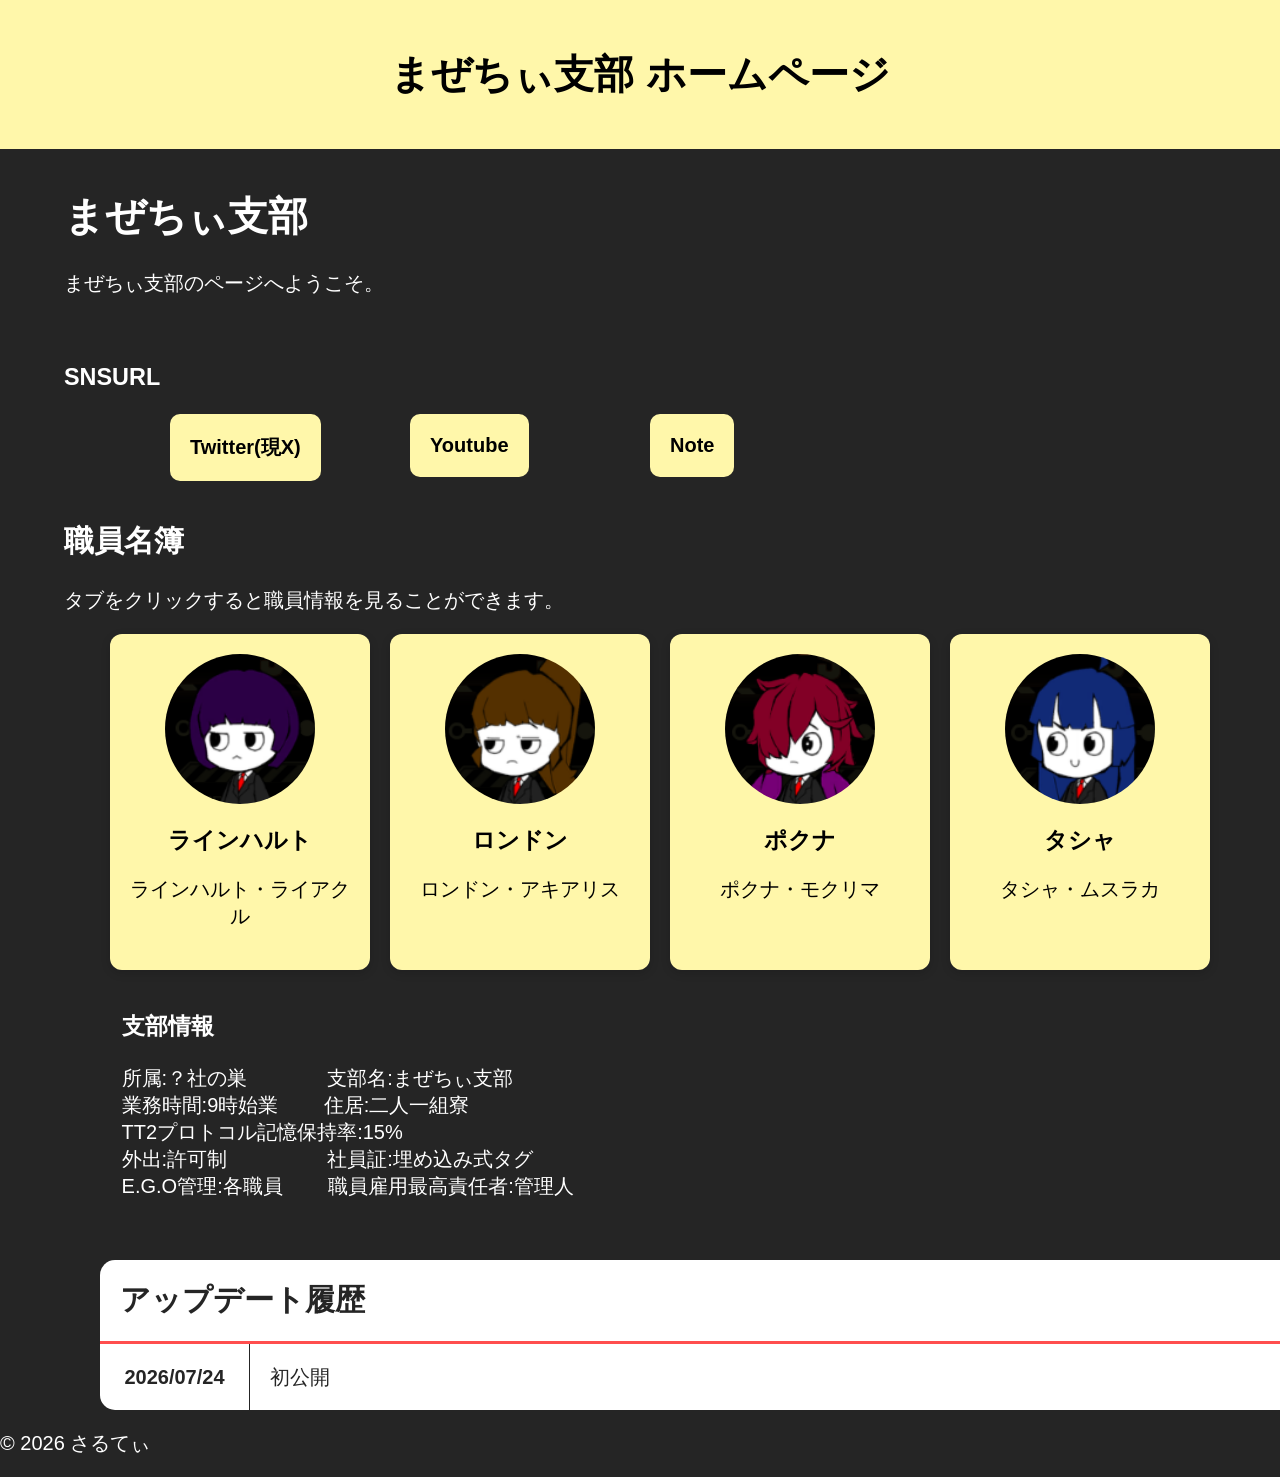
==== index.html @ 5a1bd992 "Add files via upload" ====
<!DOCTYPE html>
<html lang="ja">
<head>
    <meta charset="UTF-8">
    <meta name="viewport" content="width=device-width, initial-scale=1.0">

    <title>まぜちぃ支部 ホームページ</title>

    <link rel="stylesheet" href="style.css">
</head>

<body>

    <!-- ヘッダー -->
    <header>
        <h1>まぜちぃ支部 ホームページ</h1>


    </header>
    <main class="">
        <h1>まぜちぃ支部</h1>
        <p>まぜちぃ支部のページへようこそ。</p><br>
        <h3>SNSURL</h3>
        <div class="linkdis">
            <div>
                <a class="linkURL" href="https://x.com/mazechimanager">Twitter(現X)</a>
            </div>
            <div>
                <a class="linkURL" href="https://youtube.com/@saltykappu450?si=OtEl6FPQoaWW-RSn">Youtube</a>
            </div>
            <div>
                <a class="linkURL" href="https://note.com/mazechimanager">Note</a>
            </div>
        </div>
    </main>
    <!-- メイン -->
    <main>

        <section class="title">
            <h2>職員名簿</h2>
            <p>タブをクリックすると職員情報を見ることができます。</p>
        </section>

        <section class="character-grid">

            <a class="card" href="Agent-page/rainhald.html">
                <img class="photo_ps" src="Agent_photo/ラインハルト・ライアクル.png" alt="ラインハルト">
                <h3>ラインハルト</h3>
                <p class="test">ラインハルト・ライアクル</p>
            </a>

             <a class="card" href="Agent-page/Rondon.html">
                <img class="photo_ps" src="Agent_photo/ロンドン・アキアリス.png" alt="ロンドン">
                <h3>ロンドン</h3>
                <p class="test">ロンドン・アキアリス</p>
            </a>

             <a class="card" href="Agent-page/Pokuna.html">
                <img class="photo_ps" src="Agent_photo/ポクナ・モクリマ.png" alt="ポクナ">
                <h3>ポクナ</h3>
                <p class="test">ポクナ・モクリマ</p>
            </a>

             <a class="card" href="Agent-page/tasya.html">
                <img class="photo_ps" src="Agent_photo/タシャ・ムスラカ.png" alt="タシャ">
                <h3>タシャ</h3>
                <p class="test">タシャ・ムスラカ</p>
            </a>

           

        </section>
        <main>
        <h3>支部情報</h3>
        <p>所属:？社の巣　　　　支部名:まぜちぃ支部<br>
           業務時間:9時始業　　  住居:二人一組寮<br>
           TT2プロトコル記憶保持率:15%<br>
           外出:許可制　　　　　社員証:埋め込み式タグ<br>
           E.G.O管理:各職員　　 職員雇用最高責任者:管理人</p>

        
        </main>

    </main>
<section class="update-history">

    <h2>アップデート履歴</h2>

    <div class="history-row">

        <div class="history-date">
            2026/07/24
        </div>

        <div class="history-text">
            初公開
        </div>

    </div>

    

</section>
    <!-- フッター -->
    <footer >
        <p>© 2026 さるてぃ</p>
    </footer>

</body>
</html >
---- style.css ----
body{
    margin:0;
    font-family:sans-serif;
    background:#252525;
    color: white;
    font-size: 20px;
}

.linkURL{
    display:inline-block;
    font-size:20px;
    background-color:rgb(255,247,170);
    padding: 20px;
    border-radius:10px;
    justify-content: center;
    text-decoration:none;
    font-weight:bold;

    color:#000;

    transition:.3s;
}

.linkdis{
    display: flex;
    gap: 20px;

    display:grid;

    grid-template-columns:repeat(auto-fill,220px);

    justify-content:center;

    gap:20px;
}

.linkURL:hover{
    background-color:#ff4e4e;
    color:#fff;
    transform:translateY(-5px);
}

header{
    background: rgb(255, 247, 170);
    color:rgb(0, 0, 0);
    text-align:center;
    padding:20px;
}

nav{
    margin-top:15px;
}

nav a{
    color:rgb(0, 0, 0);
    text-decoration:none;
    margin:0 15px;
}

main{
    width:90%;
    margin:40px auto;
}

.character-grid{
    display: grid;
    grid-template-columns: repeat(auto-fill, 220px);
    justify-content: center;
    gap: 60px;
}

.card{
    width: 220px;
    background: rgb(255, 247, 170);
    border-radius: 12px;
    padding: 20px;
    text-align: center;
    text-decoration: none;
    color: black;
    box-shadow: 0 3px 10px rgba(0,0,0,.15);
    transition: .2s;
    position:relative;
    overflow:hidden;
}

.card:hover{
    transform:translateY(-6px);
}

.card img{
    width:150px;
    height:150px;
    object-fit:cover;
    object-position:center top;
    border-radius:50%;
}

.card h3{
    margin:15px 0 8px;
}

.card::before{

    content:"";

    position:absolute;

    top:0;
    right:0;

    width:100%;
    height:100%;

    background:#ff4e4e;

    transform:translateX(100%);

    transition:.4s;

    z-index:0;

}



.card:hover::before{

    transform:translateX(0);

}

.card img,
.card h3,
.card p{

    position:relative;

    z-index:1;


}

.card:hover h3,
.card:hover p{

    color:white;

}

.update-history{

    margin-top:60px;

    background:rgb(255, 255, 255);

    color:#252525;

    border-radius:15px;

    overflow:hidden;

    width: 1700px;

   margin:60px clamp(20px, 8vw, 100px) 0;

}


.update-history h2{

    margin:0;

    padding:20px;

    border-bottom:3px solid #ff4e4e;

}

.history-row{

    display:grid;

    grid-template-columns:150px 1fr;

    border-bottom:1px solid #252525;

}

.history-date{

    display:flex;

    justify-content:center;

    align-items:center;

    font-weight:bold;

    border-right:1px solid #252525;

    padding:15px;

}

.history-text{

    padding:15px 20px;

    line-height:1.8;

}

.history-row:last-child{

    border-bottom:none;

}
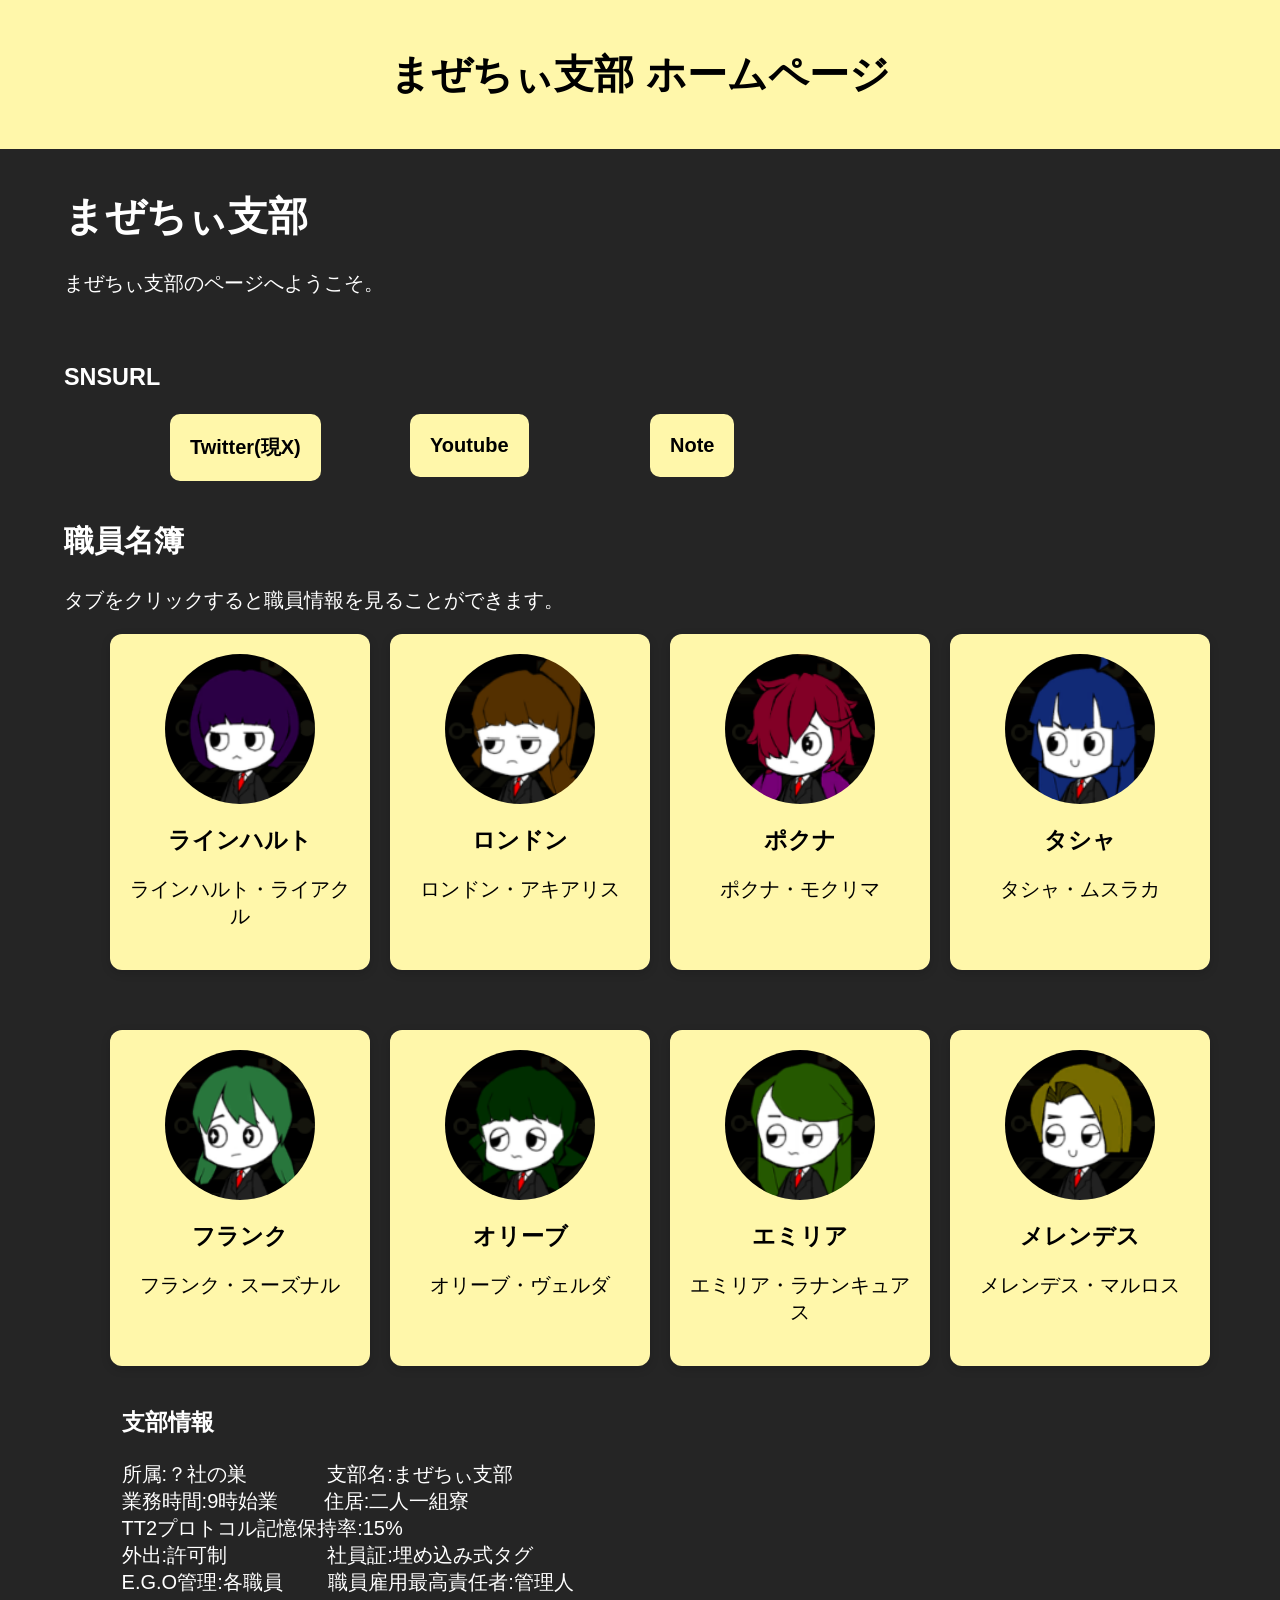
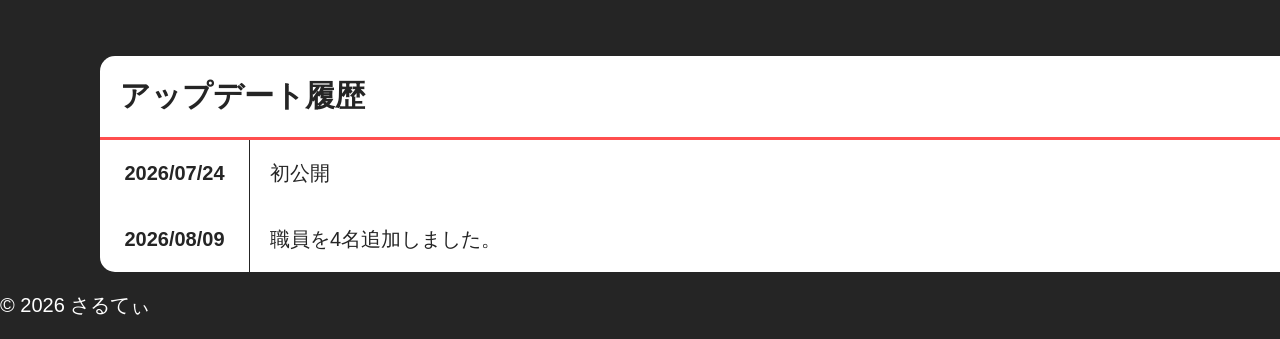
==== commit 176f14c0: "Add files via upload" ====
--- a/index.html
+++ b/index.html
@@ -49,13 +49,13 @@
                 <p class="test">ラインハルト・ライアクル</p>
             </a>
 
-             <a class="card" href="Agent-page/Rondon.html">
+             <a class="card" href="Agent-page/rondon.html">
                 <img class="photo_ps" src="Agent_photo/ロンドン・アキアリス.png" alt="ロンドン">
                 <h3>ロンドン</h3>
                 <p class="test">ロンドン・アキアリス</p>
             </a>
 
-             <a class="card" href="Agent-page/Pokuna.html">
+             <a class="card" href="Agent-page/pokuna.html">
                 <img class="photo_ps" src="Agent_photo/ポクナ・モクリマ.png" alt="ポクナ">
                 <h3>ポクナ</h3>
                 <p class="test">ポクナ・モクリマ</p>
@@ -67,6 +67,29 @@
                 <p class="test">タシャ・ムスラカ</p>
             </a>
 
+             <a class="card" href="Agent-page/frank.html">
+                <img class="photo_ps" src="Agent_photo/フランク・スーズナル.png" alt="フランク">
+                <h3>フランク</h3>
+                <p class="test">フランク・スーズナル</p>
+            </a>
+
+             <a class="card" href="Agent-page/olive.html">
+                <img class="photo_ps" src="Agent_photo/オリーブ・ヴェルダ.png" alt="オリーブ">
+                <h3>オリーブ</h3>
+                <p class="test">オリーブ・ヴェルダ</p>
+            </a>
+
+            <a class="card" href="Agent-page/emilia.html">
+                <img class="photo_ps" src="Agent_photo/エミリア・ラナンキュアス.png" alt="エミリア">
+                <h3>エミリア</h3>
+                <p class="test">エミリア・ラナンキュアス</p>
+            </a>
+
+            <a class="card" href="Agent-page/melendez.html">
+                <img class="photo_ps" src="Agent_photo/メレンデス・マルロス.png" alt="メレンデス">
+                <h3>メレンデス</h3>
+                <p class="test">メレンデス・マルロス</p>
+            </a>
            
 
         </section>
@@ -94,7 +117,15 @@
 
         <div class="history-text">
             初公開
+        </div><div class="history-date">
+            2026/08/09
         </div>
+
+        <div class="history-text">
+            職員を4名追加しました。
+        </div>
+
+        
 
     </div>
 
--- a/style.css
+++ b/style.css
@@ -159,7 +159,9 @@
 
     overflow:hidden;
 
-    width: 1700px;
+    max-width: 1700px;
+
+    width: 100%;
 
    margin:60px clamp(20px, 8vw, 100px) 0;
 
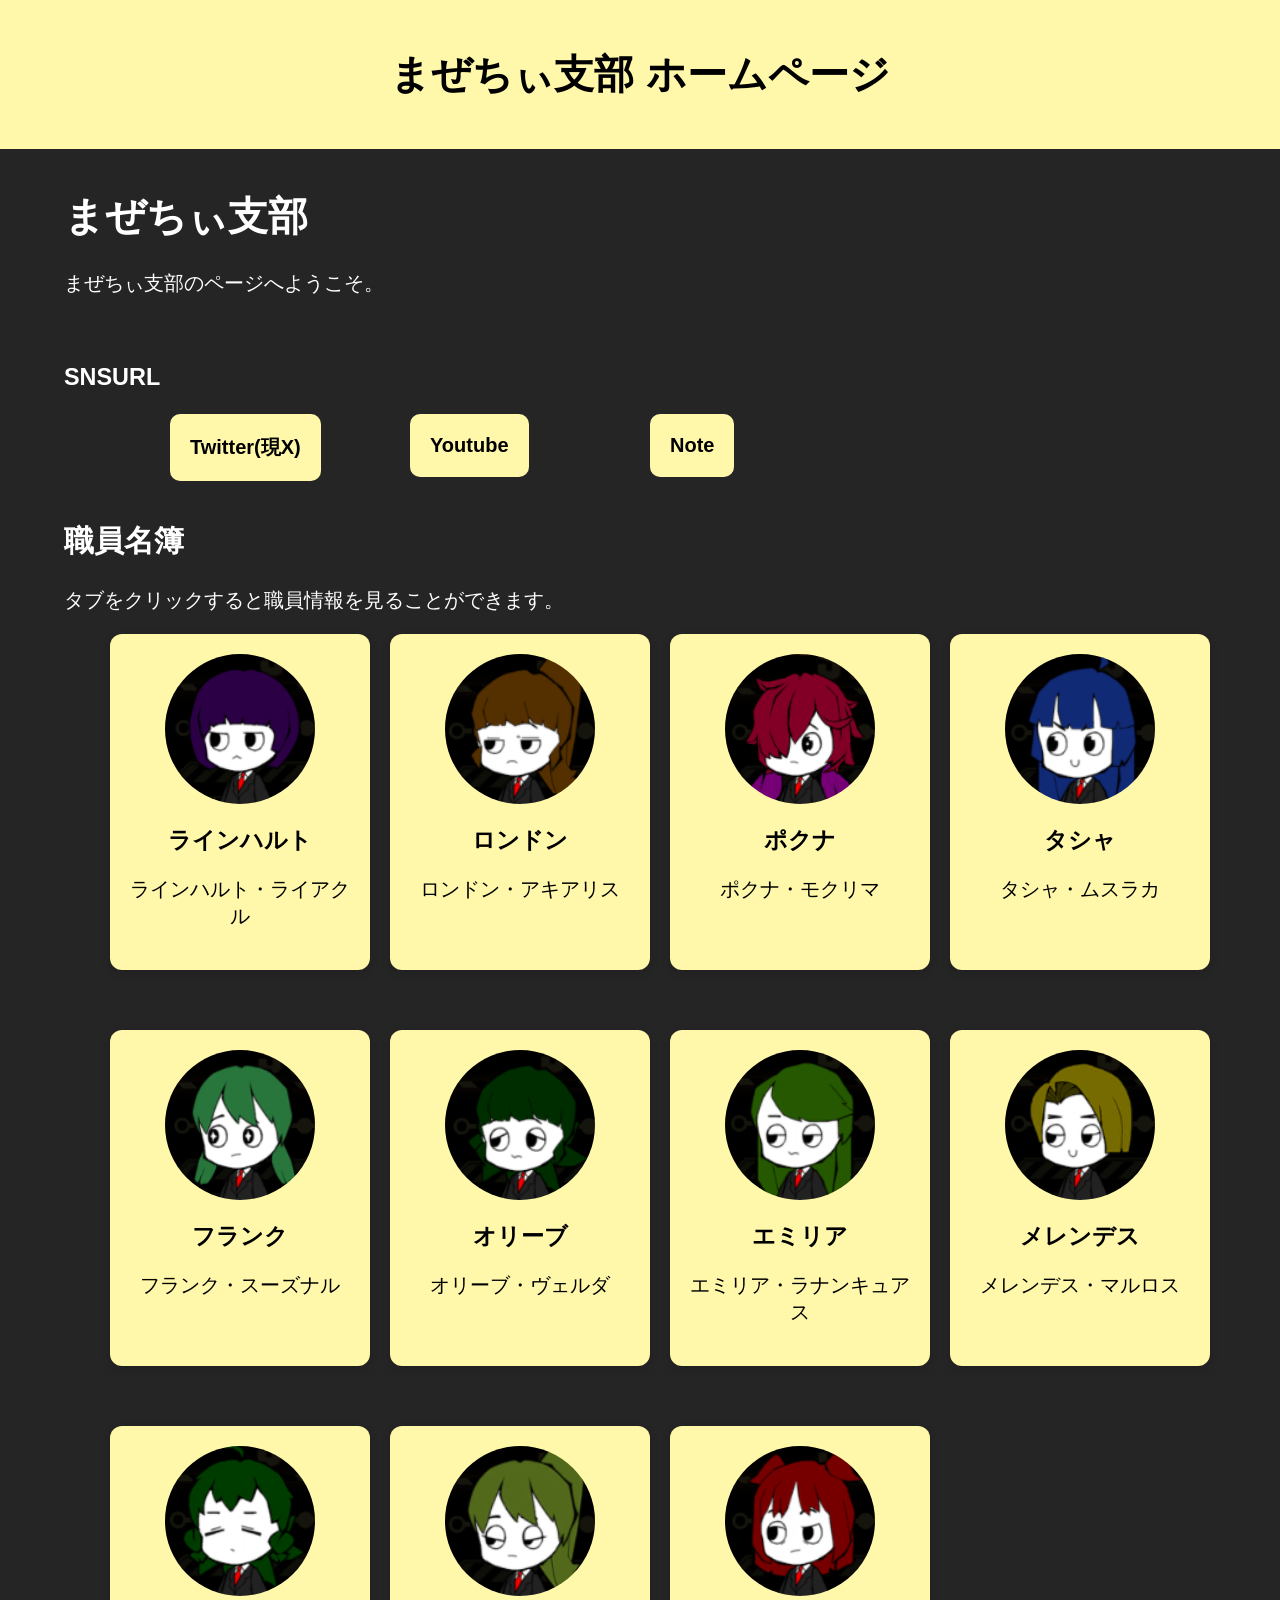
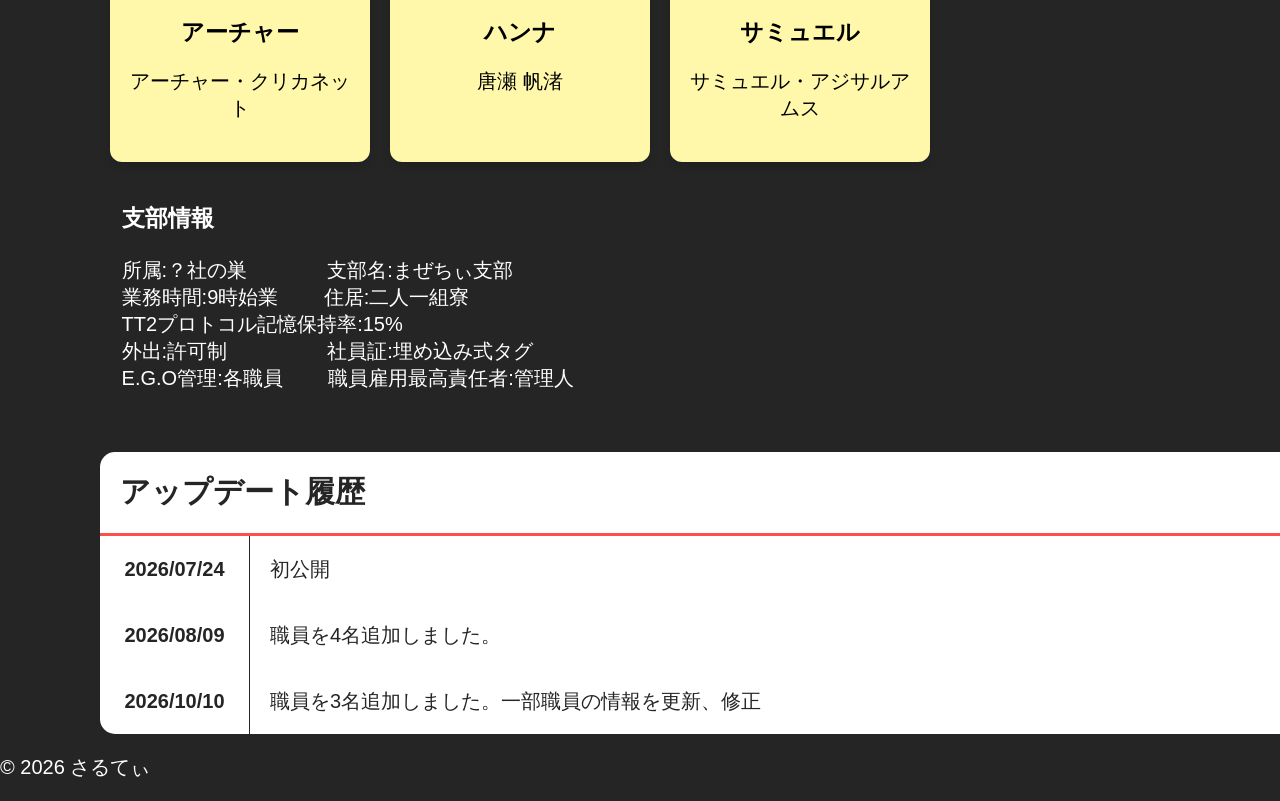
==== commit 7bc87223: "Add files via upload" ====
--- a/index.html
+++ b/index.html
@@ -90,7 +90,24 @@
                 <h3>メレンデス</h3>
                 <p class="test">メレンデス・マルロス</p>
             </a>
+
+             <a class="card" href="Agent-page/archer.html">
+                <img class="photo_ps" src="Agent_photo/アーチャー・クリカネット.png" alt="アーチャー">
+                <h3>アーチャー</h3>
+                <p class="test">アーチャー・クリカネット</p>
+            </a>
+
+            <a class="card" href="Agent-page/hanna.html">
+                <img class="photo_ps" src="Agent_photo/唐瀬 帆渚.png" alt="ハンナ">
+                <h3>ハンナ</h3>
+                <p class="test">唐瀬 帆渚</p>
+            </a>
            
+            <a class="card" href="Agent-page/samuel.html">
+                <img class="photo_ps" src="Agent_photo/サミュエル・アジサルアムス.png" alt="サミュエル">
+                <h3>サミュエル</h3>
+                <p class="test">サミュエル・アジサルアムス</p>
+            </a>
 
         </section>
         <main>
@@ -117,13 +134,23 @@
 
         <div class="history-text">
             初公開
-        </div><div class="history-date">
+        </div>
+        <div class="history-date">
             2026/08/09
         </div>
 
         <div class="history-text">
             職員を4名追加しました。
         </div>
+        <div class="history-date">
+            2026/10/10
+        </div>
+
+        <div class="history-text">
+            職員を3名追加しました。一部職員の情報を更新、修正
+        </div>
+
+        
 
         
 
